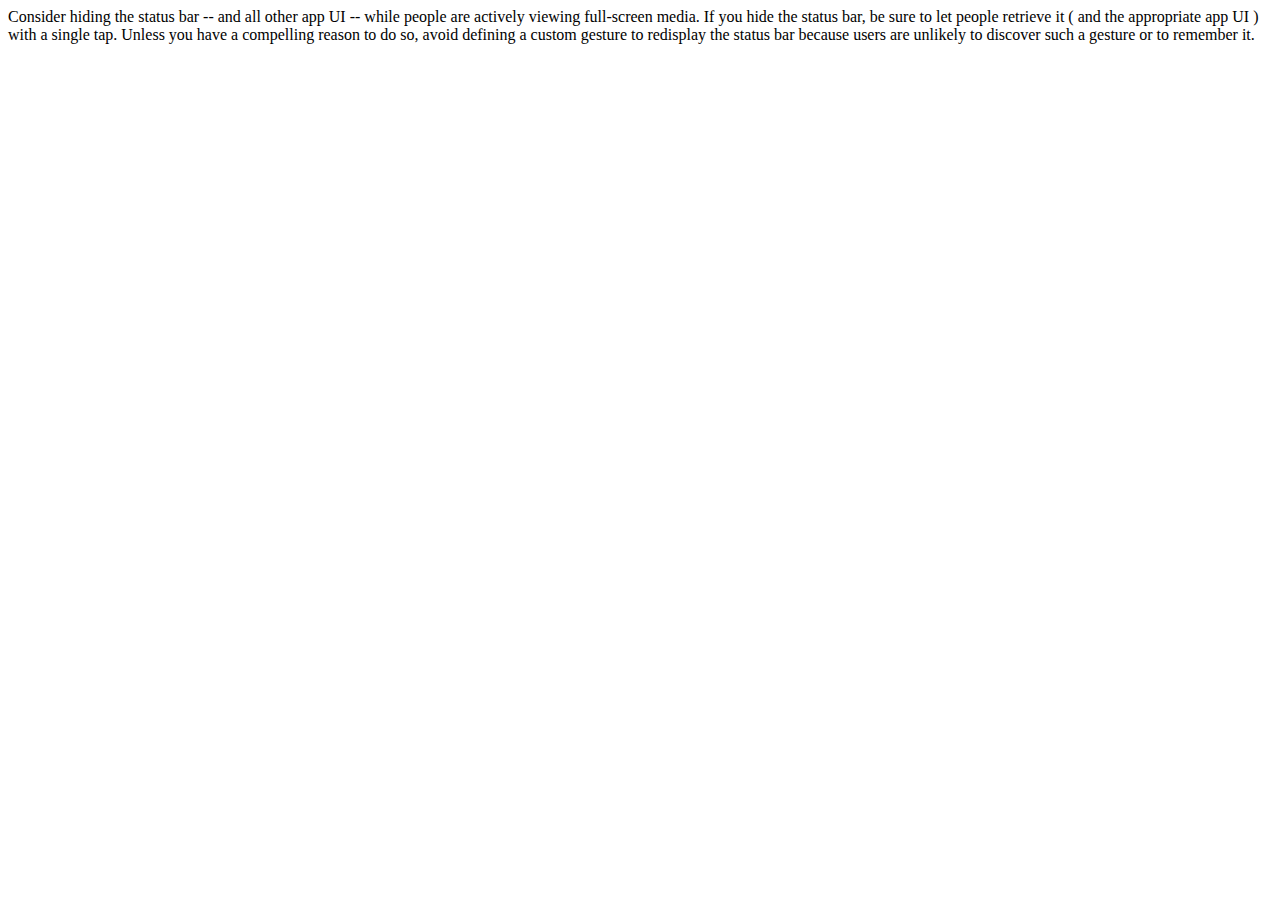
==== third/index.html @ 46952e1d "completed html" ====
<!DOCTYPE html>
<html>
<head>
    <title>Third Layout</title>
    <meta name="viewport" content="width=device-width, initial-scale=1">
    <link rel="stylesheet" type="text/css" media="screen" href="index.css" />
</head>
<body>
    <div class="row">
        <div class="box"></div>
    </div>

    <div class="row-text">
    Consider hiding the status bar -- and all other app UI -- while people are actively viewing full-screen media. If you hide the status bar, be sure to let people retrieve it ( and the appropriate app UI ) with a single tap. Unless you have a compelling reason to do so, avoid defining a custom gesture to redisplay the status bar because users are unlikely to discover such a gesture or to remember it.
    </div>

    <div class="row-3"></div>
    <div class="row-4"></div>
    <div class="row-5"></div>
    <div class="row-6"></div>
</body>
</html><!-- Put your HTML HERE, make sure to connect your index.css sheet -->
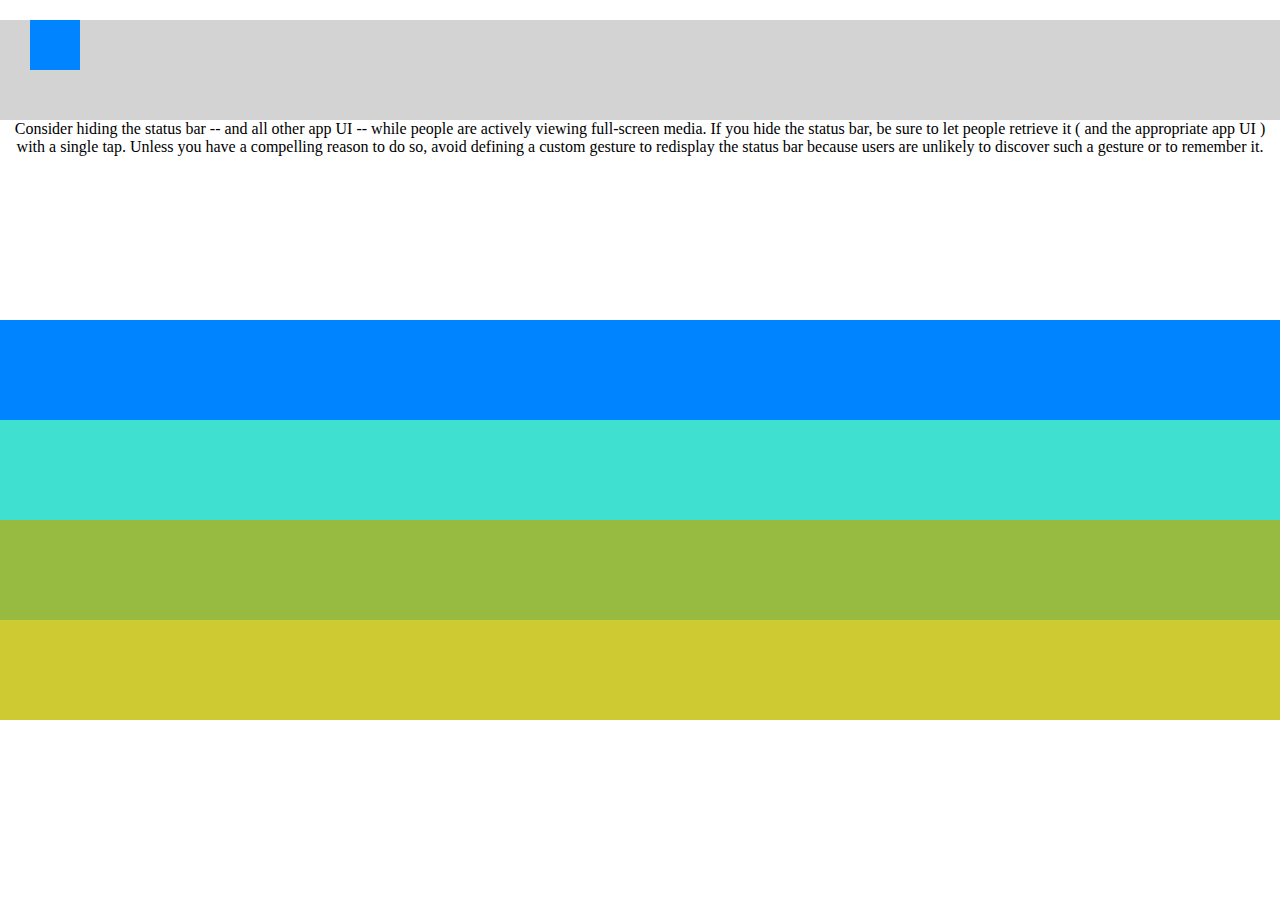
==== commit ed414911: "added css" ====
--- a/third/index.html
+++ b/third/index.html
@@ -6,12 +6,14 @@
     <link rel="stylesheet" type="text/css" media="screen" href="index.css" />
 </head>
 <body>
-    <div class="row">
+    <div class="row-1">
         <div class="box"></div>
     </div>
 
     <div class="row-text">
+        <span>
     Consider hiding the status bar -- and all other app UI -- while people are actively viewing full-screen media. If you hide the status bar, be sure to let people retrieve it ( and the appropriate app UI ) with a single tap. Unless you have a compelling reason to do so, avoid defining a custom gesture to redisplay the status bar because users are unlikely to discover such a gesture or to remember it.
+        </span>
     </div>
 
     <div class="row-3"></div>
--- a/third/index.css
+++ b/third/index.css
@@ -0,0 +1,56 @@
+body {
+    margin: 0;
+    padding: 0;
+}
+
+.row-1 {
+    background-color:lightgrey;
+    height: 100px;
+    width: 100%;
+}
+
+.box {
+    height: 50px;
+    width: 50px;
+    background-color: rgb(0, 132, 255);
+    margin: 20px 400px 20px 30px;
+    
+   
+}
+.row-text {
+    height: 200px;
+    width: 100%;
+    text-align: center;
+    background-color: white;
+
+}
+
+span {
+    overflow-wrap: normal;
+    height: 80%;
+    width: 90%;
+}
+
+.row-3 {
+    height: 100px;
+    width: 100%;
+    background-color: rgb(0, 132, 255);
+}
+
+.row-4 {
+    height: 100px;
+    width: 100%;
+    background-color:turquoise;
+}
+
+.row-5 {
+    height: 100px;
+    width: 100%;
+    background-color:rgb(150, 187, 64);
+}
+
+.row-6 {
+    height: 100px;
+    width: 100%;
+    background-color:rgb(205, 202, 50);
+}